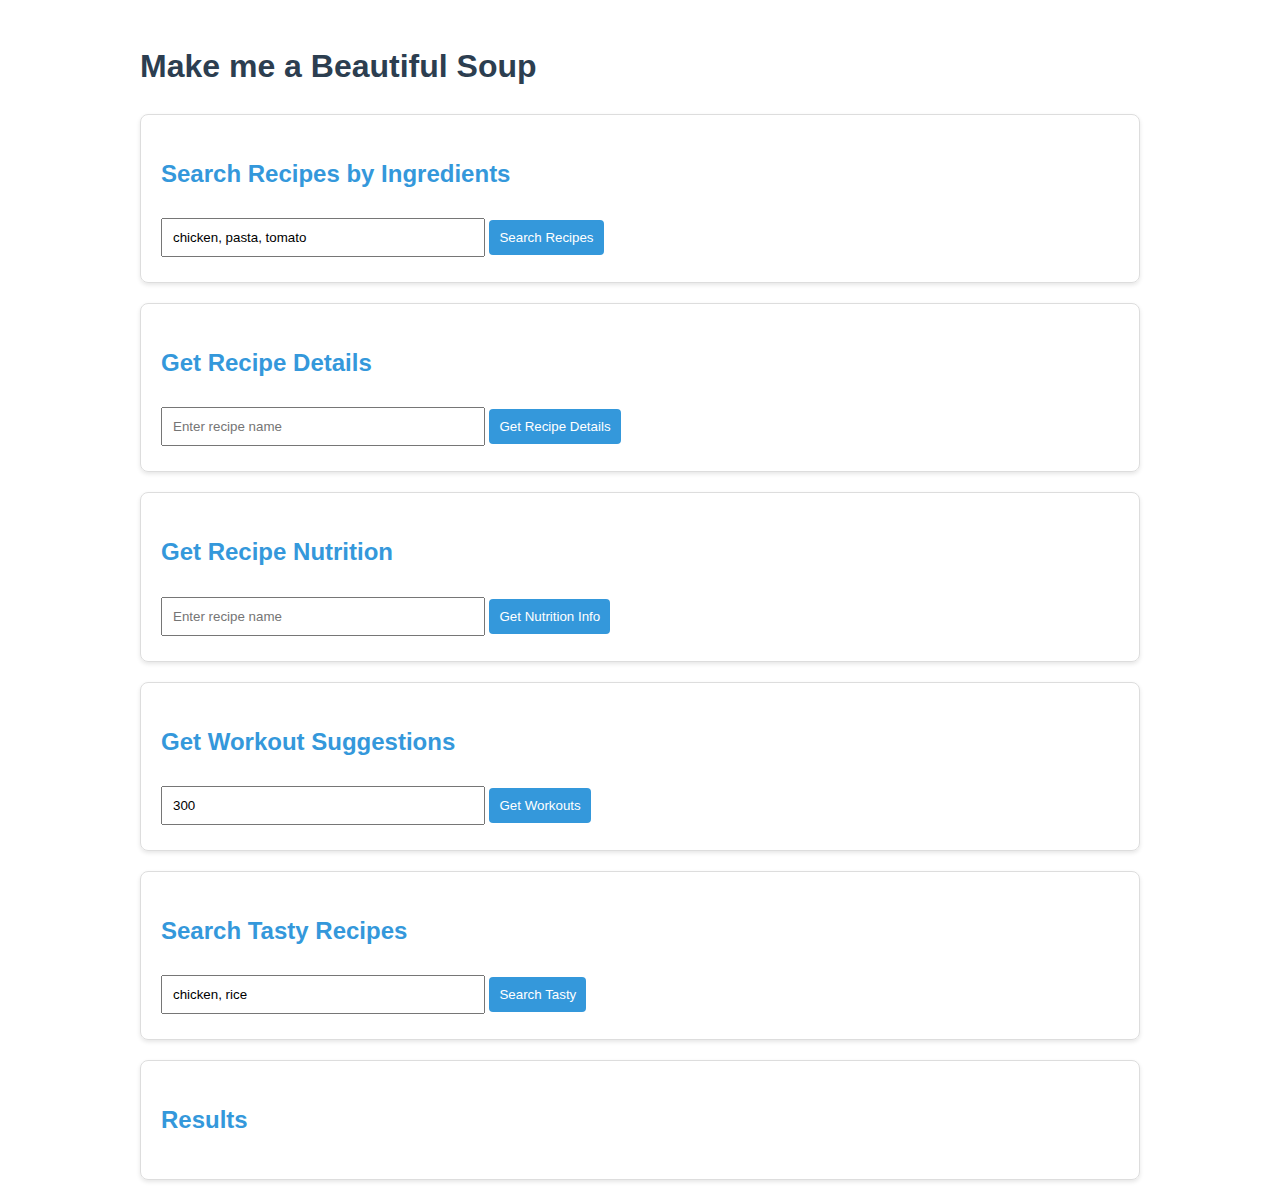
==== client/public/index.html @ 64fa4d3d "initial" ====
<!DOCTYPE html>
<html lang="en">
<head>
    <link rel="icon" href="%PUBLIC_URL%/favicon.ico" />
    <meta name="viewport" content="width=device-width, initial-scale=1" />
    <meta name="theme-color" content="#000000" />
    <meta name="description" content="Recipe suggestion app based on ingredients" />
    <link rel="apple-touch-icon" href="%PUBLIC_URL%/logo192.png" />
    <link rel="manifest" href="%PUBLIC_URL%/manifest.json" />
    <title>Recipe Recommender</title>
    <meta charset="UTF-8">
    <meta name="viewport" content="width=device-width, initial-scale=1.0">
    <title>Beautiful Soup</title>
    <style>
        body {
            font-family: Arial, sans-serif;
            max-width: 1000px;
            margin: 0 auto;
            padding: 20px;
            line-height: 1.6;
        }
        .container {
            display: flex;
            flex-direction: column;
            gap: 20px;
        }
        .card {
            border: 1px solid #ddd;
            border-radius: 8px;
            padding: 20px;
            box-shadow: 0 2px 4px rgba(0,0,0,0.1);
        }
        h1 {
            color: #2c3e50;
        }
        h2 {
            color: #3498db;
        }
        input, button {
            padding: 10px;
            margin: 5px 0;
        }
        input {
            width: 300px;
        }
        button {
            background-color: #3498db;
            color: white;
            border: none;
            border-radius: 4px;
            cursor: pointer;
        }
        button:hover {
            background-color: #2980b9;
        }
        #results {
            margin-top: 20px;
            white-space: pre-wrap;
            background-color: #f8f9fa;
            padding: 15px;
            border-radius: 5px;
        }
        
        /* Recipe Grid Layout */
        .recipe-grid {
            display: grid;
            grid-template-columns: repeat(auto-fill, minmax(300px, 1fr));
            gap: 20px;
            margin-top: 20px;
        }
        
        /* Recipe Card */
        .recipe-card {
            border: 1px solid #ddd;
            border-radius: 8px;
            overflow: hidden;
            box-shadow: 0 2px 8px rgba(0,0,0,0.1);
            background: white;
            display: flex;
            flex-direction: column;
        }
        
        /* Recipe Image */
        .recipe-image-container {
            position: relative;
            height: 180px;
        }
        
        .recipe-image {
            width: 100%;
            height: 100%;
            object-fit: cover;
        }
        
        .recipe-likes {
            position: absolute;
            top: 10px;
            right: 10px;
            background: rgba(255,255,255,0.9);
            border-radius: 20px;
            padding: 5px 10px;
            display: flex;
            align-items: center;
            gap: 5px;
            color: #e74c3c;
            font-weight: bold;
        }
        
        /* Recipe Title */
        .recipe-title {
            padding: 15px;
            margin: 0;
            color: #2c3e50;
            font-size: 18px;
            border-bottom: 1px solid #eee;
        }
        
        /* Ingredients Sections */
        .ingredients-section {
            padding: 15px;
            display: flex;
            flex-direction: column;
            gap: 15px;
            flex: 1;
        }
        
        .ingredient-section {
            display: flex;
            flex-direction: column;
            gap: 8px;
        }
        
        .ingredient-heading {
            margin: 0;
            display: flex;
            align-items: center;
            gap: 6px;
            font-size: 14px;
        }
        
        .used-ingredients .ingredient-heading {
            color: #27ae60;
        }
        
        .missed-ingredients .ingredient-heading {
            color: #e74c3c;
        }
        
        .unused-ingredients .ingredient-heading {
            color: #7f8c8d;
        }
        
        .ingredient-list {
            list-style: none;
            padding: 0;
            margin: 0;
            display: flex;
            flex-direction: column;
            gap: 8px;
        }
        
        .ingredient-item {
            display: flex;
            align-items: center;
            gap: 10px;
            font-size: 14px;
        }
        
        .ingredient-image {
            width: 24px;
            height: 24px;
            object-fit: cover;
            border-radius: 4px;
        }
        
        /* View Recipe Button */
        .button-container {
            padding: 15px;
            border-top: 1px solid #eee;
        }
        
        .view-recipe-button {
            display: block;
            background: #3498db;
            color: white;
            text-align: center;
            padding: 10px;
            border-radius: 4px;
            text-decoration: none;
            font-weight: bold;
            transition: background 0.2s;
        }
        
        .view-recipe-button:hover {
            background: #2980b9;
        }
    </style>
</head>
<body>
    <h1>Make me a Beautiful Soup</h1>
    
    <div class="container">
        <div class="card">
            <h2>Search Recipes by Ingredients</h2>
            <input type="text" id="ingredientsInput" placeholder="Enter ingredients (comma separated)" value="chicken, pasta, tomato">
            <button onclick="searchRecipes()">Search Recipes</button>
        </div>

        <div class="card">
            <h2>Get Recipe Details</h2>
            <input type="text" id="recipeNameInput" placeholder="Enter recipe name">
            <button onclick="getRecipeDetails()">Get Recipe Details</button>
        </div>

        <div class="card">
            <h2>Get Recipe Nutrition</h2>
            <input type="text" id="recipeNameInput" placeholder="Enter recipe name">
            <button onclick="getNutritionByName()">Get Nutrition Info</button>
        </div>

        <div class="card">
            <h2>Get Workout Suggestions</h2>
            <input type="number" id="caloriesInput" placeholder="Enter calories to burn" value="300">
            <button onclick="getWorkoutSuggestions()">Get Workouts</button>
        </div>
        
        <div class="card">
            <h2>Search Tasty Recipes</h2>
            <input type="text" id="tastyIngredientsInput" placeholder="Enter ingredients (comma separated)" value="chicken, rice">
            <button onclick="searchTastyRecipes()">Search Tasty</button>
        </div>

        <div class="card">
            <h2>Results</h2>
            <div id="recipeDisplay"></div>
            <pre id="results" style="display: none;">Results will appear here...</pre>
        </div>
    </div>

    <script>
        const API_BASE_URL = 'http://localhost:5000/api';
        
        // Helper function to display results
        function displayResults(data) {
            // Store the raw JSON in the hidden pre element
            const resultsElement = document.getElementById('results');
            resultsElement.textContent = JSON.stringify(data, null, 2);
            
            // Generate the beautiful UI
            createRecipeCards(data);
        }
        
        function createRecipeCards(recipes) {
            const displayElement = document.getElementById('recipeDisplay');
            
            // Clear previous results
            displayElement.innerHTML = '';
            
            if (!recipes || recipes.length === 0) {
                displayElement.innerHTML = '<p>No recipes found. Try different ingredients.</p>';
                return;
            }
            
            // Create recipe grid
            const recipeGrid = document.createElement('div');
            recipeGrid.className = 'recipe-grid';
            
            // Add each recipe as a card
            recipes.forEach(recipe => {
                const card = createRecipeCard(recipe);
                recipeGrid.appendChild(card);
            });
            
            displayElement.appendChild(recipeGrid);
        }
        
        function createRecipeCard(recipe) {
            const {
                id,
                title,
                image,
                likes,
                usedIngredients = [],
                missedIngredients = [],
                unusedIngredients = []
            } = recipe;
            
            // Create card container
            const card = document.createElement('div');
            card.className = 'recipe-card';
            
            // Add recipe image and likes
            card.innerHTML = `
                <div class="recipe-image-container">
                    <img src="${image}" alt="${title}" class="recipe-image">
                    <div class="recipe-likes">
                        <svg xmlns="http://www.w3.org/2000/svg" width="16" height="16" viewBox="0 0 24 24" fill="currentColor">
                            <path d="M12 21.35l-1.45-1.32C5.4 15.36 2 12.28 2 8.5 2 5.42 4.42 3 7.5 3c1.74 0 3.41.81 4.5 2.09C13.09 3.81 14.76 3 16.5 3 19.58 3 22 5.42 22 8.5c0 3.78-3.4 6.86-8.55 11.54L12 21.35z" />
                        </svg>
                        <span>${likes || 0}</span>
                    </div>
                </div>
                <h3 class="recipe-title">${title}</h3>
            `;
            
            // Create ingredients section
            const ingredientsSection = document.createElement('div');
            ingredientsSection.className = 'ingredients-section';
            
            // Used ingredients
            if (usedIngredients.length > 0) {
                const usedSection = createIngredientSection(
                    'Ingredients You Have', 
                    usedIngredients,
                    'used-ingredients',
                    '<svg xmlns="http://www.w3.org/2000/svg" width="16" height="16" viewBox="0 0 24 24" fill="none" stroke="currentColor" stroke-width="2"><path d="M5 13l4 4L19 7"/></svg>'
                );
                ingredientsSection.appendChild(usedSection);
            }
            
            // Missed ingredients
            if (missedIngredients.length > 0) {
                const missedSection = createIngredientSection(
                    'Ingredients You Need', 
                    missedIngredients,
                    'missed-ingredients',
                    '<svg xmlns="http://www.w3.org/2000/svg" width="16" height="16" viewBox="0 0 24 24" fill="none" stroke="currentColor" stroke-width="2"><path d="M6 18L18 6M6 6l12 12"/></svg>'
                );
                ingredientsSection.appendChild(missedSection);
            }
            
            // Unused ingredients
            if (unusedIngredients.length > 0) {
                const unusedSection = createIngredientSection(
                    'Unused Ingredients', 
                    unusedIngredients,
                    'unused-ingredients',
                    '<svg xmlns="http://www.w3.org/2000/svg" width="16" height="16" viewBox="0 0 24 24" fill="none" stroke="currentColor" stroke-width="2"><path d="M13 16h-1v-4h-1m1-4h.01M21 12a9 9 0 11-18 0 9 9 0 0118 0z"/></svg>'
                );
                ingredientsSection.appendChild(unusedSection);
            }
            
            card.appendChild(ingredientsSection);
            
            // Add view recipe button
            const buttonContainer = document.createElement('div');
            buttonContainer.className = 'button-container';
            buttonContainer.innerHTML = `
                <a href="https://spoonacular.com/recipes/${title.toLowerCase().replace(/\s+/g, '-')}-${id}" 
                   target="_blank" class="view-recipe-button">
                   View Full Recipe
                </a>
            `;
            card.appendChild(buttonContainer);
            
            return card;
        }
        
        function createIngredientSection(title, ingredients, className, icon) {
            const section = document.createElement('div');
            section.className = `ingredient-section ${className}`;
            
            const heading = document.createElement('h4');
            heading.className = 'ingredient-heading';
            heading.innerHTML = `${icon} ${title}`;
            section.appendChild(heading);
            
            const list = document.createElement('ul');
            list.className = 'ingredient-list';
            
            ingredients.forEach(ingredient => {
                const listItem = document.createElement('li');
                listItem.className = 'ingredient-item';
                
                // Get the image filename from the URL
                const imageName = ingredient.image.split('/').pop();
                const imageUrl = `https://img.spoonacular.com/ingredients_100x100/${imageName}`;
                
                listItem.innerHTML = `
                    <img src="${imageUrl}" alt="${ingredient.name}" class="ingredient-image">
                    <span>${ingredient.amount || ''} ${ingredient.unit || ''} ${ingredient.name}</span>
                `;
                list.appendChild(listItem);
            });
            
            section.appendChild(list);
            return section;
        }
        
        // Helper function for API calls
        async function callApi(endpoint, params = {}) {
            try {
                // Build query string from params
                const queryString = Object.keys(params)
                    .map(key => `${encodeURIComponent(key)}=${encodeURIComponent(params[key])}`)
                    .join('&');
                
                const url = queryString ? `${API_BASE_URL}${endpoint}?${queryString}` : `${API_BASE_URL}${endpoint}`;
                
                // Display loading message
                document.getElementById('results').textContent = 'Loading...';
                document.getElementById('recipeDisplay').innerHTML = '<p>Loading...</p>';
                
                const response = await fetch(url);
                const data = await response.json();
                
                displayResults(data);
                return data;
            } catch (error) {
                document.getElementById('results').textContent = `Error: ${error.message}`;
                document.getElementById('recipeDisplay').innerHTML = `<p>Error: ${error.message}</p>`;
                console.error('API call failed:', error);
            }
        }
        
        // Function to search recipes by ingredients
        async function searchRecipes() {
            const ingredients = document.getElementById('ingredientsInput').value;
            await callApi('/recipes', { ingredients });
        }
        
        // Function to get recipe details
        async function getRecipeDetails() {
            const recipeName = document.getElementById('recipeNameInput').value;
            if (!recipeName) {
                alert('Please enter a recipe name');
                return;
            }
            await callApi(`/recipes/search?query=${encodeURIComponent(recipeName)}`);
        }

        // Function to get nutrition information by recipe name
        // Function to get nutrition information for a recipe by name
        async function getNutritionByName() {
            const inputElement = document.getElementById('recipeNameInput');
            console.log('Input element:', inputElement); // Check if the element exists
            
            const recipeName = inputElement ? inputElement.value : '';
            console.log('Recipe name value:', recipeName); // See what value we're getting
            
            if (!recipeName) {
                alert('Please enter a recipe name');
                return;
            }
            
            // Continue with the fetch request
            fetch(`/api/recipes/${encodeURIComponent(recipeName)}/nutrition`)
                .then(response => response.json())
                .then(nutritionData => {
                    console.log('Nutrition data:', nutritionData);
                    displayNutritionInfo(nutritionData);
                })
                .catch(error => {
                    console.error('Error:', error);
                    alert('Failed to fetch nutrition information');
                });
        }

        // Function to display nutrition information
        function displayNutritionInfo(data) {
            const resultsContainer = document.getElementById('resultsContainer');
            resultsContainer.innerHTML = '';
            
            if (!data) {
                resultsContainer.innerHTML = '<p>No nutrition data available</p>';
                return;
            }
            
            if (data.error) {
                resultsContainer.innerHTML = `<p>Error: ${data.error}</p>`;
                return;
            }
            
            // Create a nutrition info card
            const nutritionCard = document.createElement('div');
            nutritionCard.className = 'nutrition-card';
            
            let nutritionHTML = `<h2>Nutrition Information</h2>`;
            
            // Check if we have nutrients array
            if (data.nutrients && Array.isArray(data.nutrients)) {
                nutritionHTML += `<ul class="nutrients-list">`;
                
                data.nutrients.forEach(nutrient => {
                    nutritionHTML += `
                        <li>
                            <strong>${nutrient.name}:</strong> 
                            ${nutrient.amount.toFixed(1)} ${nutrient.unit} 
                            (${nutrient.percentOfDailyNeeds.toFixed(1)}% of daily needs)
                        </li>
                    `;
                });
                
                nutritionHTML += `</ul>`;
            } else {
                // Fallback display if nutrients array is not available
                nutritionHTML += `
                    <p>Calories: ${data.calories || 'N/A'}</p>
                    <p>Protein: ${data.protein || 'N/A'}</p>
                    <p>Fat: ${data.fat || 'N/A'}</p>
                    <p>Carbohydrates: ${data.carbs || 'N/A'}</p>
                `;
            }
            
            nutritionCard.innerHTML = nutritionHTML;
            resultsContainer.appendChild(nutritionCard);
        }
        
        // Function to get recipe nutrition
        async function getRecipeNutrition() {
            const recipeId = document.getElementById('nutritionRecipeIdInput').value;
            if (!recipeId) {
                alert('Please enter a recipe ID');
                return;
            }
            await callApi(`/recipes/${recipeId}/nutrition`);
        }
        
        // Function to get workout suggestions
        async function getWorkoutSuggestions() {
            const calories = document.getElementById('caloriesInput').value;
            await callApi('/workout', { calories });
        }
        
        // Function to search Tasty recipes
        async function searchTastyRecipes() {
            const ingredients = document.getElementById('tastyIngredientsInput').value;
            await callApi('/tasty/search', { ingredients });
        }
    </script>
</body>
</html>
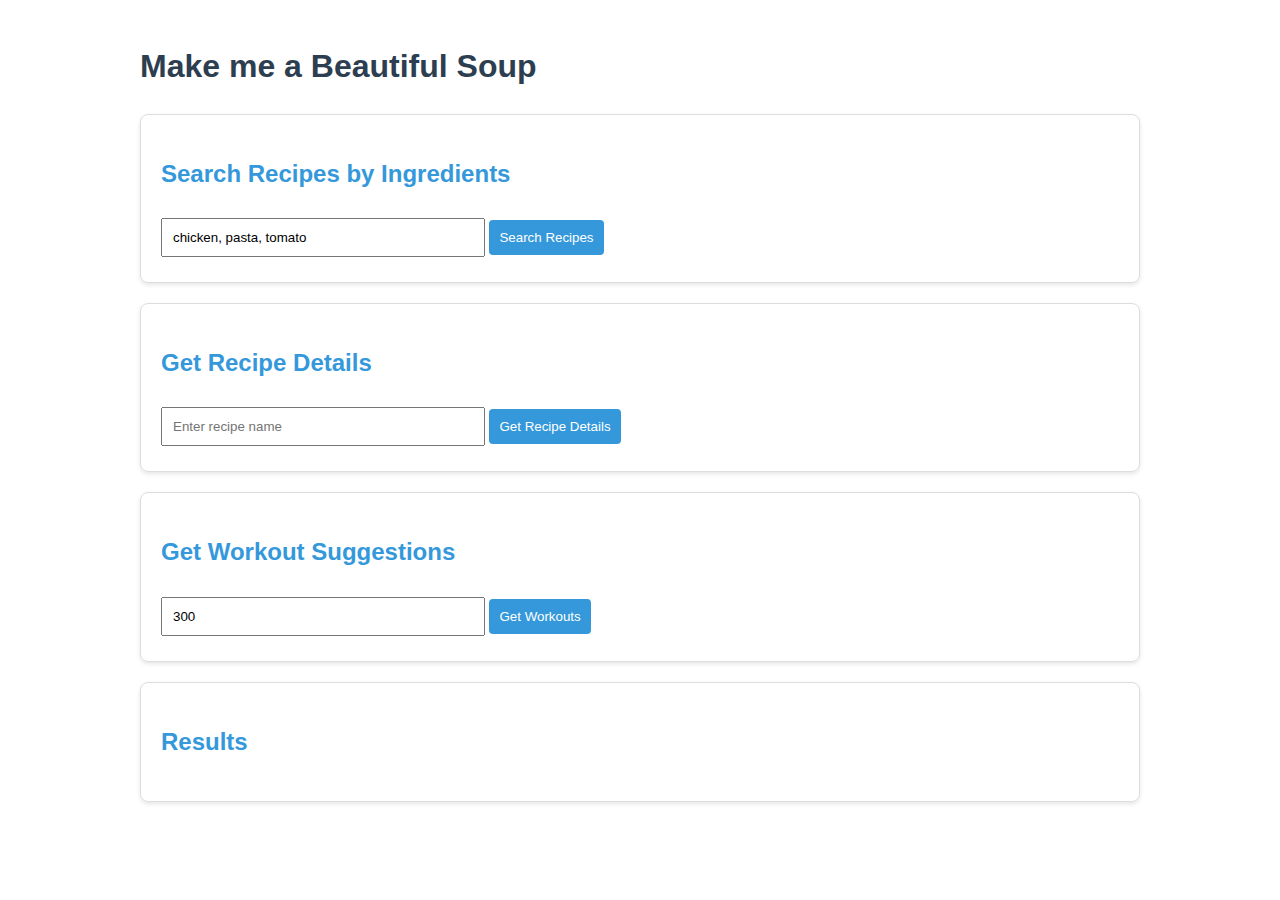
==== commit b1c6a996: "functional apis" ====
--- a/client/public/index.html
+++ b/client/public/index.html
@@ -194,6 +194,83 @@
         .view-recipe-button:hover {
             background: #2980b9;
         }
+        
+        /* Workout Grid Layout */
+        .workout-grid {
+            display: grid;
+            grid-template-columns: repeat(auto-fill, minmax(250px, 1fr));
+            gap: 20px;
+            margin-top: 20px;
+        }
+        
+        /* Workout Card */
+        .workout-card {
+            border: 1px solid #ddd;
+            border-radius: 8px;
+            overflow: hidden;
+            box-shadow: 0 2px 8px rgba(0,0,0,0.1);
+            background: white;
+            display: flex;
+            flex-direction: column;
+            transition: box-shadow 0.3s;
+        }
+        
+        .workout-card:hover {
+            box-shadow: 0 4px 12px rgba(0,0,0,0.15);
+        }
+        
+        /* Workout Header */
+        .workout-header {
+            padding: 15px;
+            background-color: #f8f9fa;
+            border-bottom: 1px solid #eee;
+        }
+        
+        .workout-title {
+            margin: 0;
+            color: #2c3e50;
+            font-size: 18px;
+            display: flex;
+            align-items: center;
+        }
+        
+        .workout-icon {
+            font-size: 24px;
+            margin-right: 10px;
+        }
+        
+        /* Workout Content */
+        .workout-content {
+            padding: 15px;
+        }
+        
+        .workout-details {
+            list-style: none;
+            padding: 0;
+            margin: 0;
+            display: flex;
+            flex-direction: column;
+            gap: 10px;
+        }
+        
+        .workout-detail {
+            display: flex;
+            justify-content: space-between;
+        }
+        
+        .detail-label {
+            color: #7f8c8d;
+        }
+        
+        .detail-value {
+            font-weight: 500;
+        }
+        
+        .workout-calories {
+            margin-top: 10px;
+            padding-top: 10px;
+            border-top: 1px solid #eee;
+        }
     </style>
 </head>
 <body>
@@ -213,26 +290,21 @@
         </div>
 
         <div class="card">
-            <h2>Get Recipe Nutrition</h2>
-            <input type="text" id="recipeNameInput" placeholder="Enter recipe name">
-            <button onclick="getNutritionByName()">Get Nutrition Info</button>
-        </div>
-
-        <div class="card">
             <h2>Get Workout Suggestions</h2>
             <input type="number" id="caloriesInput" placeholder="Enter calories to burn" value="300">
             <button onclick="getWorkoutSuggestions()">Get Workouts</button>
         </div>
         
-        <div class="card">
+        <!-- <div class="card">
             <h2>Search Tasty Recipes</h2>
             <input type="text" id="tastyIngredientsInput" placeholder="Enter ingredients (comma separated)" value="chicken, rice">
             <button onclick="searchTastyRecipes()">Search Tasty</button>
-        </div>
+        </div> -->
 
         <div class="card">
             <h2>Results</h2>
             <div id="recipeDisplay"></div>
+            <div id="workoutDisplay"></div>
             <pre id="results" style="display: none;">Results will appear here...</pre>
         </div>
     </div>
@@ -346,7 +418,7 @@
             const buttonContainer = document.createElement('div');
             buttonContainer.className = 'button-container';
             buttonContainer.innerHTML = `
-                <a href="https://spoonacular.com/recipes/${title.toLowerCase().replace(/\s+/g, '-')}-${id}" 
+                <a href="https://spoonacular.com/recipes/${title ? title.toLowerCase().replace(/\s+/g, '-') : 'recipe'}-${id}"
                    target="_blank" class="view-recipe-button">
                    View Full Recipe
                 </a>
@@ -385,6 +457,130 @@
             
             section.appendChild(list);
             return section;
+        }
+        
+        // Function to create and display workout cards
+        function displayWorkouts(workouts) {
+            // Store the raw JSON in the hidden pre element
+            const resultsElement = document.getElementById('results');
+            resultsElement.textContent = JSON.stringify(workouts, null, 2);
+            
+            const displayElement = document.getElementById('workoutDisplay');
+            const recipeDisplay = document.getElementById('recipeDisplay');
+            
+            // Clear previous results
+            displayElement.innerHTML = '';
+            recipeDisplay.innerHTML = '';
+            
+            if (!workouts || workouts.length === 0) {
+                displayElement.innerHTML = '<p>No workout recommendations found. Try a different calorie target.</p>';
+                return;
+            }
+            
+            // Create workout grid
+            const workoutGrid = document.createElement('div');
+            workoutGrid.className = 'workout-grid';
+            
+            // Activity icons map
+            const activityIcons = {
+                Run: '🏃',
+                Walk: '🚶',
+                Ride: '🚴',
+                Swim: '🏊',
+                Hike: '🥾',
+                WeightTraining: '🏋️',
+                Yoga: '🧘',
+                Running: '🏃',
+                Cycling: '🚴',
+                Swimming: '🏊',
+                Walking: '🚶',
+                Hiking: '🥾',
+                'Weight Training': '🏋️'
+            };
+            
+            // Add each workout as a card
+            workouts.forEach(workout => {
+                const card = document.createElement('div');
+                card.className = 'workout-card';
+                
+                // Create header with icon and activity title
+                const header = document.createElement('div');
+                header.className = 'workout-header';
+                
+                const title = document.createElement('h3');
+                title.className = 'workout-title';
+                title.innerHTML = `
+                    <span class="workout-icon">${activityIcons[workout.activity] || '💪'}</span>
+                    ${workout.activity}
+                `;
+                header.appendChild(title);
+                card.appendChild(header);
+                
+                // Create workout details content
+                const content = document.createElement('div');
+                content.className = 'workout-content';
+                
+                const detailsList = document.createElement('ul');
+                detailsList.className = 'workout-details';
+                
+                // Duration detail
+                const durationItem = document.createElement('li');
+                durationItem.className = 'workout-detail';
+                durationItem.innerHTML = `
+                    <span class="detail-label">Duration:</span>
+                    <span class="detail-value">${workout.duration_minutes} minutes</span>
+                `;
+                detailsList.appendChild(durationItem);
+                
+                // Distance detail (if available)
+                if (workout.distance_km !== undefined) {
+                    const distanceItem = document.createElement('li');
+                    distanceItem.className = 'workout-detail';
+                    distanceItem.innerHTML = `
+                        <span class="detail-label">Distance:</span>
+                        <span class="detail-value">${workout.distance_km} km</span>
+                    `;
+                    detailsList.appendChild(distanceItem);
+                }
+                
+                // Pace detail (if available)
+                if (workout.pace) {
+                    const paceItem = document.createElement('li');
+                    paceItem.className = 'workout-detail';
+                    paceItem.innerHTML = `
+                        <span class="detail-label">Pace:</span>
+                        <span class="detail-value">${workout.pace}</span>
+                    `;
+                    detailsList.appendChild(paceItem);
+                }
+                
+                // Steps detail (if available)
+                if (workout.steps) {
+                    const stepsItem = document.createElement('li');
+                    stepsItem.className = 'workout-detail';
+                    stepsItem.innerHTML = `
+                        <span class="detail-label">Steps:</span>
+                        <span class="detail-value">${workout.steps.toLocaleString()}</span>
+                    `;
+                    detailsList.appendChild(stepsItem);
+                }
+                
+                // Calories detail
+                const caloriesItem = document.createElement('li');
+                caloriesItem.className = 'workout-detail workout-calories';
+                caloriesItem.innerHTML = `
+                    <span class="detail-label">Calories:</span>
+                    <span class="detail-value">${workout.estimated_calories} cal</span>
+                `;
+                detailsList.appendChild(caloriesItem);
+                
+                content.appendChild(detailsList);
+                card.appendChild(content);
+                
+                workoutGrid.appendChild(card);
+            });
+            
+            displayElement.appendChild(workoutGrid);
         }
         
         // Helper function for API calls
@@ -400,15 +596,16 @@
                 // Display loading message
                 document.getElementById('results').textContent = 'Loading...';
                 document.getElementById('recipeDisplay').innerHTML = '<p>Loading...</p>';
+                document.getElementById('workoutDisplay').innerHTML = '';
                 
                 const response = await fetch(url);
                 const data = await response.json();
                 
-                displayResults(data);
                 return data;
             } catch (error) {
                 document.getElementById('results').textContent = `Error: ${error.message}`;
                 document.getElementById('recipeDisplay').innerHTML = `<p>Error: ${error.message}</p>`;
+                document.getElementById('workoutDisplay').innerHTML = '';
                 console.error('API call failed:', error);
             }
         }
@@ -416,7 +613,8 @@
         // Function to search recipes by ingredients
         async function searchRecipes() {
             const ingredients = document.getElementById('ingredientsInput').value;
-            await callApi('/recipes', { ingredients });
+            const data = await callApi('/recipes', { ingredients });
+            displayResults(data);
         }
         
         // Function to get recipe details
@@ -426,106 +624,22 @@
                 alert('Please enter a recipe name');
                 return;
             }
-            await callApi(`/recipes/search?query=${encodeURIComponent(recipeName)}`);
+            const data = await callApi(`/recipes/search?query=${encodeURIComponent(recipeName)}`);
+            displayResults(data);
         }
 
-        // Function to get nutrition information by recipe name
-        // Function to get nutrition information for a recipe by name
-        async function getNutritionByName() {
-            const inputElement = document.getElementById('recipeNameInput');
-            console.log('Input element:', inputElement); // Check if the element exists
-            
-            const recipeName = inputElement ? inputElement.value : '';
-            console.log('Recipe name value:', recipeName); // See what value we're getting
-            
-            if (!recipeName) {
-                alert('Please enter a recipe name');
-                return;
-            }
-            
-            // Continue with the fetch request
-            fetch(`/api/recipes/${encodeURIComponent(recipeName)}/nutrition`)
-                .then(response => response.json())
-                .then(nutritionData => {
-                    console.log('Nutrition data:', nutritionData);
-                    displayNutritionInfo(nutritionData);
-                })
-                .catch(error => {
-                    console.error('Error:', error);
-                    alert('Failed to fetch nutrition information');
-                });
-        }
-
-        // Function to display nutrition information
-        function displayNutritionInfo(data) {
-            const resultsContainer = document.getElementById('resultsContainer');
-            resultsContainer.innerHTML = '';
-            
-            if (!data) {
-                resultsContainer.innerHTML = '<p>No nutrition data available</p>';
-                return;
-            }
-            
-            if (data.error) {
-                resultsContainer.innerHTML = `<p>Error: ${data.error}</p>`;
-                return;
-            }
-            
-            // Create a nutrition info card
-            const nutritionCard = document.createElement('div');
-            nutritionCard.className = 'nutrition-card';
-            
-            let nutritionHTML = `<h2>Nutrition Information</h2>`;
-            
-            // Check if we have nutrients array
-            if (data.nutrients && Array.isArray(data.nutrients)) {
-                nutritionHTML += `<ul class="nutrients-list">`;
-                
-                data.nutrients.forEach(nutrient => {
-                    nutritionHTML += `
-                        <li>
-                            <strong>${nutrient.name}:</strong> 
-                            ${nutrient.amount.toFixed(1)} ${nutrient.unit} 
-                            (${nutrient.percentOfDailyNeeds.toFixed(1)}% of daily needs)
-                        </li>
-                    `;
-                });
-                
-                nutritionHTML += `</ul>`;
-            } else {
-                // Fallback display if nutrients array is not available
-                nutritionHTML += `
-                    <p>Calories: ${data.calories || 'N/A'}</p>
-                    <p>Protein: ${data.protein || 'N/A'}</p>
-                    <p>Fat: ${data.fat || 'N/A'}</p>
-                    <p>Carbohydrates: ${data.carbs || 'N/A'}</p>
-                `;
-            }
-            
-            nutritionCard.innerHTML = nutritionHTML;
-            resultsContainer.appendChild(nutritionCard);
-        }
-        
-        // Function to get recipe nutrition
-        async function getRecipeNutrition() {
-            const recipeId = document.getElementById('nutritionRecipeIdInput').value;
-            if (!recipeId) {
-                alert('Please enter a recipe ID');
-                return;
-            }
-            await callApi(`/recipes/${recipeId}/nutrition`);
-        }
-        
         // Function to get workout suggestions
         async function getWorkoutSuggestions() {
             const calories = document.getElementById('caloriesInput').value;
-            await callApi('/workout', { calories });
+            const data = await callApi('/workout', { calories });
+            displayWorkouts(data);
         }
         
         // Function to search Tasty recipes
         async function searchTastyRecipes() {
             const ingredients = document.getElementById('tastyIngredientsInput').value;
-            await callApi('/tasty/search', { ingredients });
+            const data = await callApi('/tasty/search', { ingredients });
+            displayResults(data);
         }
     </script>
 </body>
